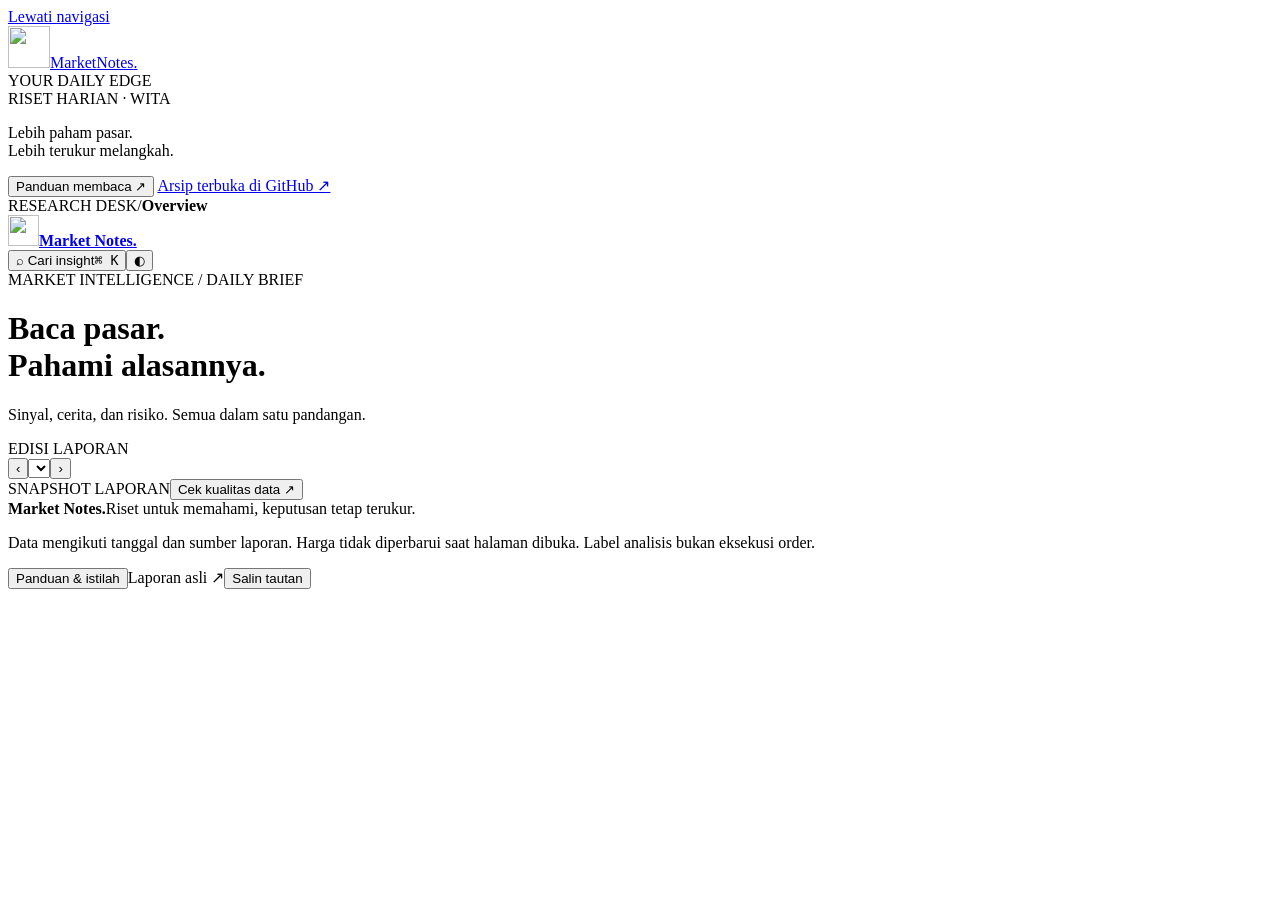
==== dashboard/index.html @ 09c51d77 "Rebuild Market Notes as an interactive research dashboard Add six focused views, asset signal drill-" ====
<!doctype html>
<html lang="id">
<head>
  <meta charset="utf-8">
  <meta name="viewport" content="width=device-width, initial-scale=1, viewport-fit=cover">
  <meta name="theme-color" content="#111a17">
  <meta name="description" content="Market Notes: briefing kripto harian berbahasa Indonesia. Pahami sinyal spot, rotasi aset, ETF, fundamental, dan risiko makro dari laporan bertanggal.">
  <meta name="apple-mobile-web-app-title" content="Market Notes">
  <meta name="apple-mobile-web-app-capable" content="yes">
  <meta name="apple-mobile-web-app-status-bar-style" content="black-translucent">
  <title>Market Notes — Baca pasar. Pahami alasannya.</title>
  <link rel="icon" type="image/svg+xml" href="/logo.svg?v=2">
  <link rel="apple-touch-icon" sizes="180x180" href="/apple-touch-icon.png?v=2">
  <link rel="manifest" href="/manifest.webmanifest">
  <link rel="stylesheet" href="/styles.css?v=2">
  <script src="/app.js?v=2" defer></script>
</head>
<body>
<a class="skip-link" href="#main">Lewati navigasi</a>
<aside class="sidebar" aria-label="Navigasi utama">
  <a class="brand" href="/" aria-label="Market Notes beranda"><img src="/logo.svg" width="42" height="42" alt=""><span>Market<span class="brand-light">Notes<span class="brand-dot">.</span></span></span></a>
  <div class="sidebar-label">YOUR DAILY EDGE</div>
  <nav class="desktop-nav" id="desktop-nav"></nav>
  <div class="sidebar-bottom">
    <div class="edition-mark"><span class="tiny-dot"></span> RISET HARIAN · WITA</div>
    <p>Lebih paham pasar.<br>Lebih terukur melangkah.</p>
    <button type="button" class="sidebar-guide" data-action="guide">Panduan membaca <span>↗</span></button>
    <a class="repo-link" href="https://github.com/stevenchristiian/Chatgptdailymarket" target="_blank" rel="noopener noreferrer">Arsip terbuka di GitHub ↗</a>
  </div>
</aside>
<div class="workspace">
  <header class="topbar">
    <div class="breadcrumb"><span>RESEARCH DESK</span><span class="crumb-slash">/</span><strong id="view-name">Overview</strong></div>
    <a class="mobile-brand" href="/" aria-label="Market Notes beranda"><img src="/logo.svg" alt="" width="31" height="31"><strong>Market Notes.</strong></a>
    <div class="topbar-actions"><button class="search-trigger" type="button" data-action="search" aria-label="Cari dalam laporan">⌕ <span>Cari insight</span><kbd>⌘ K</kbd></button><button class="icon-button" type="button" data-action="theme" aria-label="Ganti tema" title="Ganti tema terang/gelap">◐</button></div>
  </header>
  <main id="main" tabindex="-1">
    <div class="page-heading">
      <div><div class="eyebrow" id="edition">MARKET INTELLIGENCE / DAILY BRIEF</div><h1 id="page-title">Baca pasar.<br><span>Pahami alasannya.</span></h1><p id="page-subtitle">Sinyal, cerita, dan risiko. Semua dalam satu pandangan.</p></div>
      <div class="report-picker"><label for="date">EDISI LAPORAN</label><div class="date-control"><button id="older" class="icon-button" type="button" aria-label="Laporan lebih lama">‹</button><select id="date" aria-label="Tanggal laporan"></select><button id="newer" class="icon-button" type="button" aria-label="Laporan lebih baru">›</button></div><div id="snapshot-time" class="snapshot-time"></div></div>
    </div>
    <div class="snapshot-bar" id="snapshot-bar"><span class="snapshot-pill"><span class="tiny-dot"></span> SNAPSHOT LAPORAN</span><span id="snapshot-label"></span><button type="button" class="text-button" data-action="quality">Cek kualitas data ↗</button></div>
    <div id="content" aria-live="polite"></div>
    <footer class="page-footer"><div><strong>Market Notes.</strong><span>Riset untuk memahami, keputusan tetap terukur.</span></div><p>Data mengikuti tanggal dan sumber laporan. Harga tidak diperbarui saat halaman dibuka. Label analisis bukan eksekusi order.</p><div class="footer-links"><button type="button" data-action="guide">Panduan & istilah</button><a id="source-footer" target="_blank" rel="noopener noreferrer">Laporan asli ↗</a><button type="button" data-action="share">Salin tautan</button></div></footer>
  </main>
</div>
<nav class="mobile-nav" id="mobile-nav" aria-label="Navigasi seluler"></nav>
<dialog id="detail-dialog" class="detail-dialog" aria-labelledby="detail-title"><div class="dialog-top"><span class="eyebrow">MARKET NOTES / RESEARCH DETAIL</span><button type="button" class="icon-button" data-close aria-label="Tutup detail">×</button></div><div id="detail-content"></div></dialog>
<dialog id="search-dialog" class="search-dialog" aria-label="Cari dalam laporan"><div class="search-input-row"><span>⌕</span><input id="search-input" type="search" placeholder="Cari aset, ETF, unlock, atau topik…" autocomplete="off" aria-label="Kata kunci pencarian"><button type="button" data-close class="key-button">Esc</button></div><div id="search-results"></div><div class="search-hint">Pencarian pada edisi terpilih · Klik hasil untuk membaca sumber lengkap</div></dialog>
<dialog id="stories-dialog" class="stories-dialog" aria-label="Stories briefing harian"><div class="stories-shell"><div id="story-progress" class="story-progress"></div><div class="story-top"><span>MARKET NOTES. <span id="story-edition"></span></span><button type="button" class="icon-button" data-close aria-label="Tutup Stories">×</button></div><div id="story-slide" class="story-slide"></div><div class="story-controls"><button type="button" id="story-prev" aria-label="Cerita sebelumnya">←</button><span id="story-counter"></span><button type="button" id="story-next" aria-label="Cerita berikutnya">→</button></div><p class="story-hint">Tap sisi kiri / kanan · Geser · Tanpa timer</p></div></dialog>
<div id="toast" class="toast" role="status"></div>
<noscript><div class="no-script">Aktifkan JavaScript untuk membuka dashboard. <a href="https://github.com/stevenchristiian/Chatgptdailymarket/tree/main/crypto-recaps">Baca arsip laporan di GitHub ↗</a></div></noscript>
<script id="market-data" type="application/json">__REPORT_DATA__</script>
</body></html>
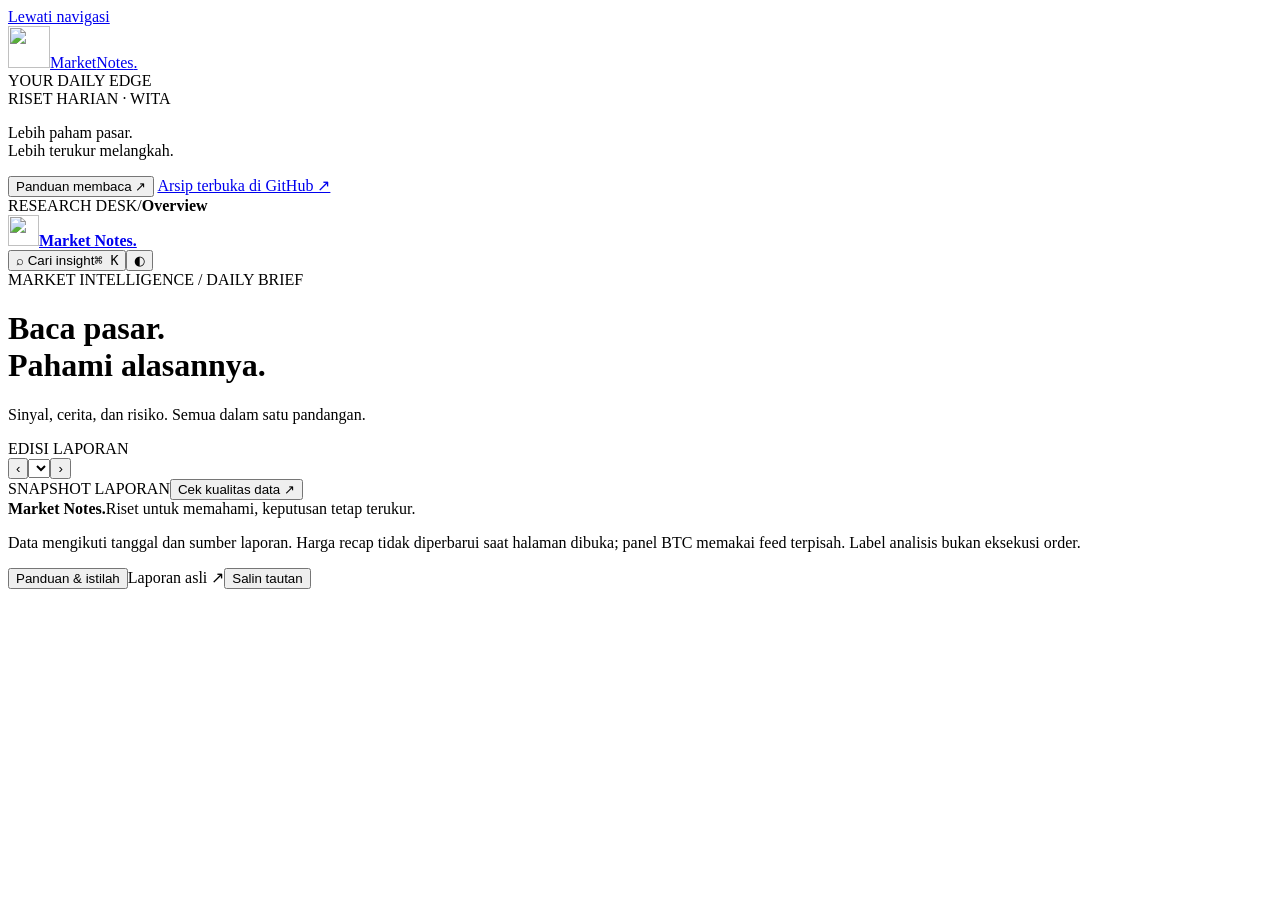
==== commit 24b9003e: "Integrate native BTC Risk Desk into Market Notes with private same-origin hub Add BTC navigation, li" ====
--- a/dashboard/index.html
+++ b/dashboard/index.html
@@ -7,13 +7,14 @@
   <meta name="description" content="Market Notes: briefing kripto harian berbahasa Indonesia. Pahami sinyal spot, rotasi aset, ETF, fundamental, dan risiko makro dari laporan bertanggal.">
   <meta name="apple-mobile-web-app-title" content="Market Notes">
   <meta name="apple-mobile-web-app-capable" content="yes">
-  <meta name="apple-mobile-web-app-status-bar-style" content="black-translucent">
+  <meta name="apple-mobile-web-app-status-bar-style" content="default">
   <title>Market Notes — Baca pasar. Pahami alasannya.</title>
   <link rel="icon" type="image/svg+xml" href="/logo.svg?v=2">
   <link rel="apple-touch-icon" sizes="180x180" href="/apple-touch-icon.png?v=2">
   <link rel="manifest" href="/manifest.webmanifest">
-  <link rel="stylesheet" href="/styles.css?v=2">
-  <script src="/app.js?v=2" defer></script>
+  <link rel="stylesheet" href="/styles.css?v=4">
+  <script src="/btc.js?v=1" defer></script>
+  <script src="/app.js?v=4" defer></script>
 </head>
 <body>
 <a class="skip-link" href="#main">Lewati navigasi</a>
@@ -41,7 +42,7 @@
     </div>
     <div class="snapshot-bar" id="snapshot-bar"><span class="snapshot-pill"><span class="tiny-dot"></span> SNAPSHOT LAPORAN</span><span id="snapshot-label"></span><button type="button" class="text-button" data-action="quality">Cek kualitas data ↗</button></div>
     <div id="content" aria-live="polite"></div>
-    <footer class="page-footer"><div><strong>Market Notes.</strong><span>Riset untuk memahami, keputusan tetap terukur.</span></div><p>Data mengikuti tanggal dan sumber laporan. Harga tidak diperbarui saat halaman dibuka. Label analisis bukan eksekusi order.</p><div class="footer-links"><button type="button" data-action="guide">Panduan & istilah</button><a id="source-footer" target="_blank" rel="noopener noreferrer">Laporan asli ↗</a><button type="button" data-action="share">Salin tautan</button></div></footer>
+    <footer class="page-footer"><div><strong>Market Notes.</strong><span>Riset untuk memahami, keputusan tetap terukur.</span></div><p>Data mengikuti tanggal dan sumber laporan. Harga recap tidak diperbarui saat halaman dibuka; panel BTC memakai feed terpisah. Label analisis bukan eksekusi order.</p><div class="footer-links"><button type="button" data-action="guide">Panduan & istilah</button><a id="source-footer" target="_blank" rel="noopener noreferrer">Laporan asli ↗</a><button type="button" data-action="share">Salin tautan</button></div></footer>
   </main>
 </div>
 <nav class="mobile-nav" id="mobile-nav" aria-label="Navigasi seluler"></nav>
